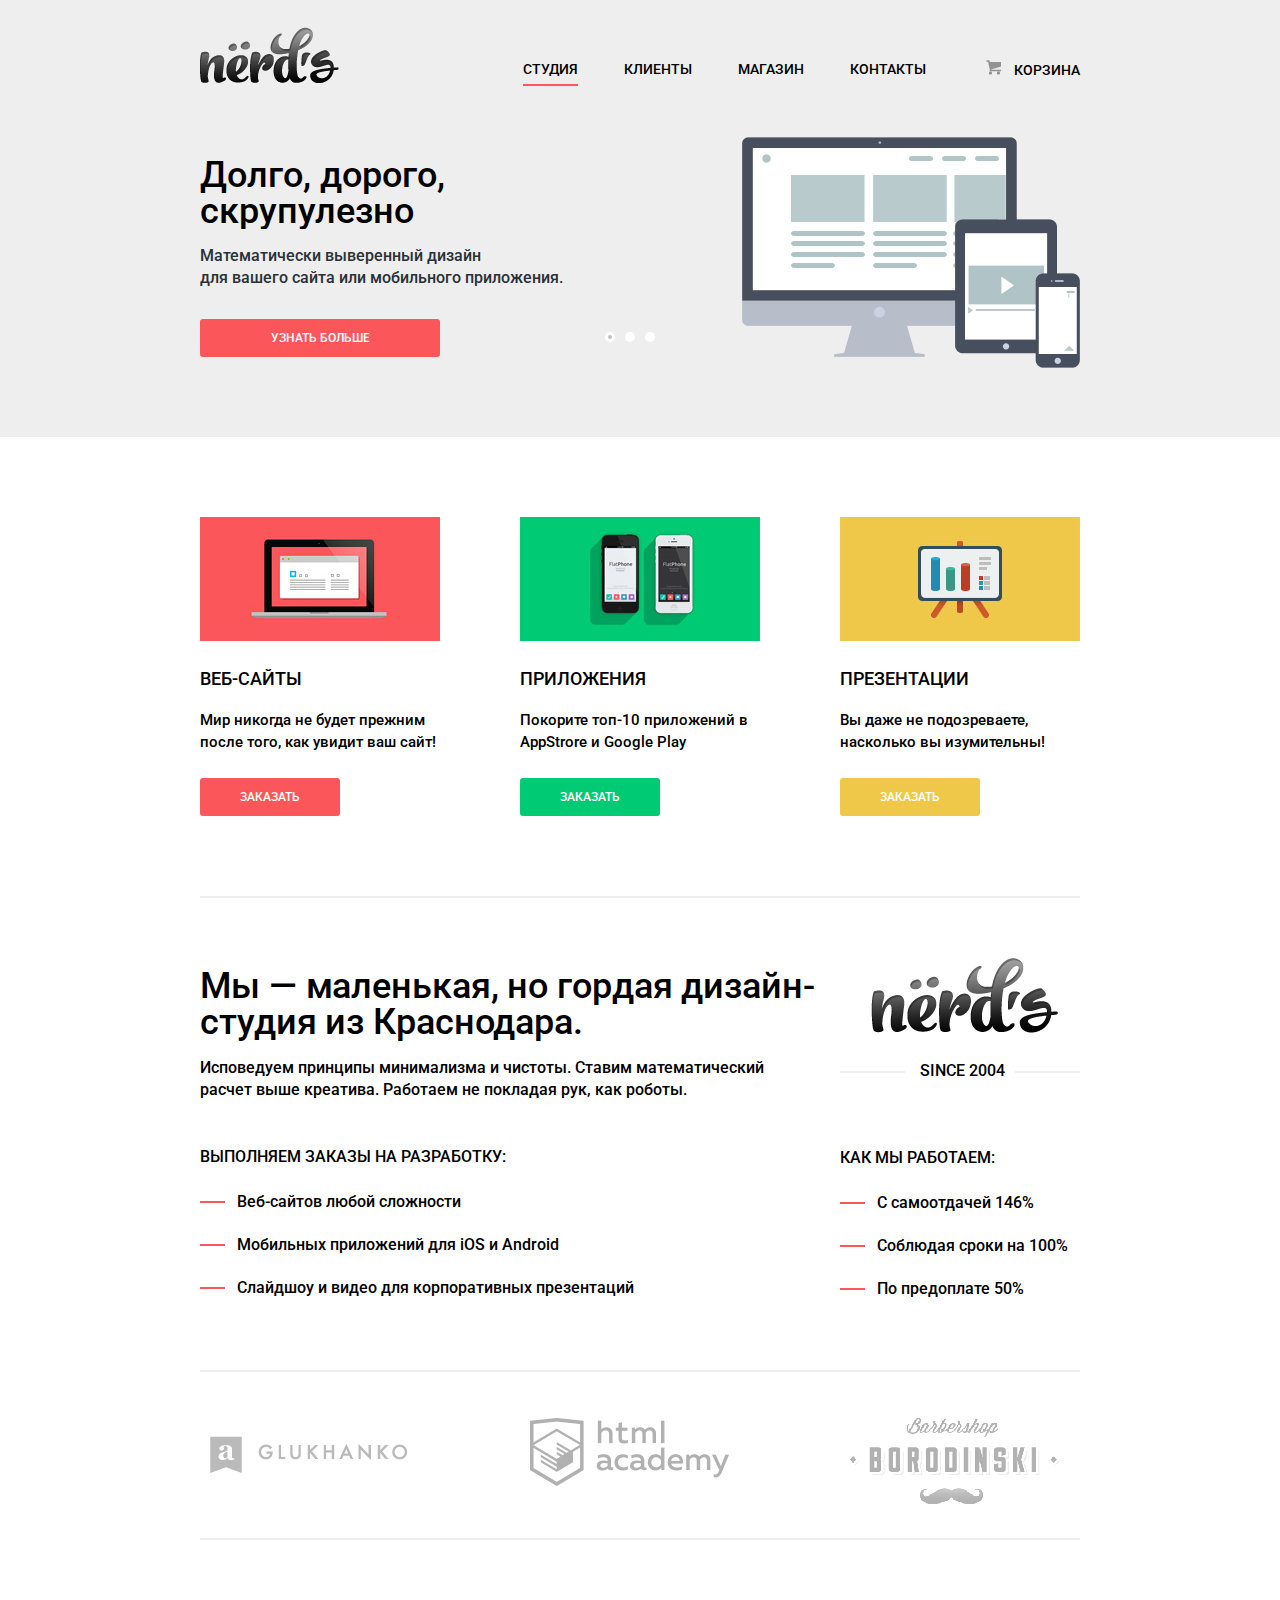
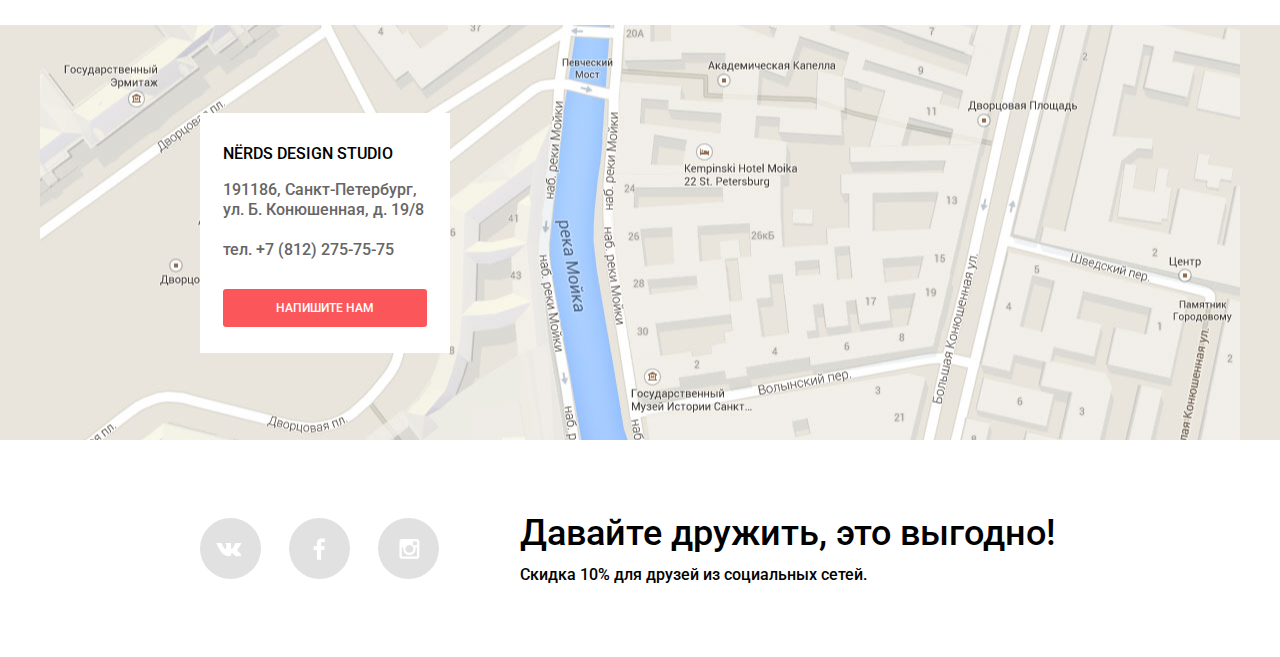
==== index.html @ e9048c8e "единообразие в разметке" ====
<!DOCTYPE html>
<html lang="ru">
  <head>
    <meta charset="utf-8">
    <title>HTML Academy: Нёрдс</title>
    <link href="css/normalize.css" rel="stylesheet">
    <link href="css/style.min.css" rel="stylesheet">
    <link href="https://fonts.googleapis.com/css?family=Roboto:500&subset=cyrillic" rel="stylesheet">
  </head>
  <body>
    <!-- Главное меню -->
      <header class="main-header ">
        <div class="container clearfix">
          <div class="logo">
            <img src="img/logo.png" width="139" height="56" alt="logo">    
          </div>
          <nav class="main-navigation">            
            <ul class="main-navigation-menu">
              <li class="main-navigation-menu-item">
                <a class="active" href="index.html">Студия</a>    
              </li> 
              <li class="main-navigation-menu-item">
                <a href="#">Клиенты</a>        
              </li>
              <li class="main-navigation-menu-item">
                <a href="catalog.html">Магазин</a>        
              </li> 
              <li class="main-navigation-menu-item">
                <a href="#">Контакты</a>        
              </li>  
            </ul>
          </nav>  
          <div class="user-cart">
            <a class="cart" href="#">Корзина</a>    
          </div>      
        </div>             
      </header> 
      
      <!-- Слайдер -->
      <div class="slider-wrapper">
        <div class="slider-container">
          <input type="radio" id="btn-1" name="toggle" checked>
          <input type="radio" id="btn-2" name="toggle">
          <input type="radio" id="btn-3" name="toggle">
          <div class="slider-controls">
            <label for="btn-1"></label>
            <label for="btn-2"></label>
            <label for="btn-3"></label>
          </div>
          <div class="slider">
            <div class="slide">
              <div class="slide-text">
                <div class="slide-title">Долго, дорого,<br>скрупулезно</div>
                <p>Математически выверенный дизайн<br>для вашего сайта или мобильного приложения.</p>
                <a class="btn" href="#">Узнать больше</a>
              </div>
            </div> 
            <div class="slide">
              <div class="slide-text">
                <div class="slide-title">Любите ли вы математику,<br> как любим ее мы?</div>
                <p>Нашим дизайнерам мы удаляем нейроны, ответственные<br>за креатив, чтобы дать им возможность все просчитать.</p>
                <a class="btn" href="#">Узнать больше</a>
              </div>
            </div>
            <div class="slide">
              <div class="slide-text">
                <div class="slide-title">Только наркотики,<br> только хардкор!</div>
                <p>Все дизайнерские решения в нашей компании принимаются только под воздействием качественных галлюциногенов.</p>
                <a class="btn" href="#">Узнать больше</a>
              </div>
             </div>
          </div>
        </div>         
      </div>      
      
      <main class="container">    
        
      <!-- Блок услуг -->
      <div class="services-container clearfix">
        <article class="services service-red">
          <img src="img/offer-1.jpg" width="240" height="124" alt="веб-сайты">
          <h2 class="service-title">Веб-сайты</h2> 
          <p>Мир никогда не будет прежним после того, как увидит ваш сайт!</p>            
          <a href="#" class="btn service-btn-red">Заказать</a>
        </article>
        <article class="services service-green">
          <img src="img/offer-2.jpg" width="240" height="124" alt="Приложения">
          <h2 class="service-title">Приложения</h2> 
          <p>Покорите топ-10 приложений в AppStrore и Google Play</p>   
          <a href="#" class="btn service-btn-green">Заказать</a>
        </article>
        <article class="services service-yellow">
          <img src="img/offer-3.jpg" width="240" height="124"  alt="Презентации">
          <h2 class="service-title">Презентации</h2> 
          <p>Вы даже не подозреваете, насколько вы изумительны!</p>   
          <a href="#" class="btn service-btn-yellow">Заказать</a>
        </article>
      </div>      
        
      <!-- О компании -->
      <div class="about-us clearfix">
        <div class="about-us-left-column">
          <h2>Мы — маленькая, но гордая дизайн-студия из Краснодара.</h2>
          <p>Исповедуем принципы минимализма и чистоты. Ставим математический расчет выше креатива. Работаем не покладая рук, как роботы.</p>
          <h3>Выполняем заказы на разработку:</h3>   
          <ul class="about-us-ul">
            <li>Веб-сайтов любой сложности</li>
            <li>Мобильных приложений для iOS и Android</li>
            <li>Слайдшоу и видео для корпоративных презентаций</li>
          </ul>
        </div>
        <div class="about-us-right-column">
          <div class="about-us-logo">
            <img src="img/logo-about.png" width="240" height="75" alt="лого Нёрдс">
            <span>since 2004</span>
          </div>
          <h3>как Мы работаем:</h3>
          <ul class="about-us-ul">
            <li>С самоотдачей 146%</li>
            <li>Соблюдая сроки на 100%</li>
            <li>По предоплате 50%</li>               
          </ul>
        </div>
      </div>      
    
      <!-- Наши клиенты -->
      <div class="our-clients-wrapper">  
        <div class="our-clients">  
          <div class="our-clients-logo">
            <a href="#">
              <img src="img/gluhhanko-logo.png" width="198" height="37" alt="glukhanko">
            </a>    
          </div>
          <div class="our-clients-logo">
            <a href="#">
              <img src="img/htmlacademy-logo.png" width="199" height="68" alt="htmlacademy">
            </a>
          </div>       
          <div class="our-clients-logo">
            <a href="#">
              <img src="img/borodinski.png" width="209" height="90" alt="borodinski">
            </a>
          </div>            
        </div>
      </div>
    </main> 
      
    <!-- Карта и контакты -->
    <div class="map-wrapper">  
      <div class="yandex-map" id="yandex-map"></div>
        <div class="container">
          <div class="map">
            <div class="map-address">
              <p class="map-address-name">nёrds design studio</p>
              <p>191186, Санкт-Петербург,<br>ул. Б. Конюшенная, д. 19/8</p>
              <div class="map-address-phone">
                <p>тел. +7 (812) 275-75-75</p>   
              </div>
              <a class="btn map-write-btn" href="form.html">напишите нам</a>    
            </div>   
          </div> 
        </div>
     </div>    
      
     <!-- Footer -->    
     <footer class="page-footer">
       <div class="container clearfix">
         <div class="page-footer-socials">
           <a href="//vk.com" class="socials-btn-vk"><span>вконтакте</span></a>
           <a href="//facebook.com" class="socials-btn-fb"><span>Facebook</span></a>
           <a href="//instagram.com" class="socials-btn-inst"><span>Instagram</span></a>
         </div>
         <div class="page-footer-text">
           <span>Давайте дружить, это выгодно! </span>
           <p>Скидка 10% для друзей из социальных сетей.</p>
         </div>
       </div>
     </footer>
    
    <!-- модальное окно -->      
    <div class="modal-content">
      <button class="btn modal-content-close" type="button" title="закрыть">закрыть</button>
      <form class="write-us" method="post" id="write-us">
        <label for="write-name">
          <span class="write-us-span">Ваше имя:</span> 
          <input class="write-us-field" type="text" name="write-name" id="write-name" placeholder="представьтесь, пожалуйста">
        </label>         
        <label for="write-email">
          <span class="write-us-span">Ваш e-mail:</span>
          <input class="write-us-field" type="text" name="e-mail" id="write-email" placeholder="для отправки ответа">
        </label>         
        <label for="mail-text">
          <span class="write-us-span">Текст письма:</span>
          <textarea class="write-us-text" form="write-us" name="mail-text" id="mail-text">в свободной форме</textarea> 
        </label>        
        <button class="btn write-us-btn" type="submit">отправить</button>      
      </form>    
    </div>
    
    <!--скрипты-->    
    <script src="js/script.min.js"></script>
    <script type="text/javascript" charset="utf-8" async src="https://api-maps.yandex.ru/services/constructor/1.0/js/?sid=yWFhp-KiCalvKTJ02pRcF48aC85eirLO&amp;width=100%&amp;height=416&id=yandex-map&amp;lang=ru_RU&amp;sourceType=constructor&amp;scroll=true"></script>   
  </body>
</html>
---- css/style.min.css ----
body{font-family:Roboto,Tahoma,sans-serif;font-size:16px;line-height:18px}body,h1,h2{font-weight:500}h1{font-size:40px;line-height:48px}.btn,h1,h2{color:#000}h2{font-size:36px;line-height:36px}.clearfix::after{content:"";display:table;clear:both}.btn{display:inline-block;vertical-align:top;font-size:12px;line-height:18px;text-decoration:none;text-transform:uppercase;text-align:center;border-radius:3px;background:#f1f1f1;padding:10px 40px;border:none;outline:none;cursor:pointer}.btn:hover{background-color:#e5e5e5}.btn:active{background-color:#d5d5d5;box-shadow:inset 0 2px 0 0 #b5b5b5}button{overflow:hiddenn}fieldset{border:none;padding:0;margin:0 0 52px}.filter-grids input[type=radio],.filter-modules input[type=checkbox],.slider-container input[type=radio]{opacity:0}.filter-grids label,.filter-modules label{display:block;position:relative;padding-left:18px;margin-bottom:23px;color:#283136;cursor:pointer}.filter-grids label:last-child,.filter-modules label:last-child{margin-bottom:0}.filter-grids label:hover,.filter-modules label:hover{color:#000}.filter-modules input[type=checkbox]+.filter-modules-checkbox-indicator{position:absolute;left:0;top:-2px;border:2px solid #c1c1c1;border-radius:5px;width:18px;height:18px}.filter-modules input[type=checkbox]:checked+.filter-modules-checkbox-indicator::before{content:"";position:absolute;left:5px;top:4px;width:5px;height:12px;background-color:#c1c1c1;-webkit-transform:rotate(-45deg);transform:rotate(-45deg);z-index:2}.filter-modules input[type=checkbox]:checked+.filter-modules-checkbox-indicator::after{content:"";position:absolute;left:13px;top:-2px;width:5px;height:17px;background-color:#c1c1c1;-webkit-transform:rotate(45deg);transform:rotate(45deg);box-shadow:0 0 0 2px #fff;z-index:1}.filter-grids input[type=radio]+.filter-grids-radio-indicator{position:absolute;left:0;top:-3px;width:16px;height:16px;border:4px solid #c1c1c1;border-radius:50%}.filter-grids input[type=radio]:checked+.filter-grids-radio-indicator::before{content:"";position:absolute;left:4px;top:4px;width:8px;height:8px;background-color:#c1c1c1;border-radius:50%}.filter-grids input[type=radio]:hover+.filter-grids-radio-indicator:hover,.filter-modules input[type=checkbox]:hover+.filter-modules-checkbox-indicator:hover{border-color:#b5b5b5}.filter-grids input[type=radio]:checked:hover+.filter-grids-radio-indicator:hover::before,.filter-modules input[type=checkbox]:checked:hover+.filter-modules-checkbox-indicator:hover::after,.filter-modules input[type=checkbox]:checked:hover+.filter-modules-checkbox-indicator:hover::before{background-color:#b5b5b5}.main-header,.title-wrapper{background-color:#eee}.title-wrapper{padding-top:35px;padding-bottom:55px;margin-bottom:81px}.container{width:880px;margin:0 auto}.logo{width:140px;float:left;margin-right:30px;margin-top:27px}.main-navigation{width:450px;float:left;font-size:0;margin-top:54px;margin-left:153px}.main-navigation-menu{margin:0;padding:0;list-style:none}.main-navigation li{display:inline-block;vertical-align:top;font-size:14px;line-height:30px;text-transform:uppercase;margin:0 46px 0 0}.main-navigation li:last-child{margin-right:0}.main-navigation-menu-item a{display:block;text-decoration:none;color:#000}.main-navigation-menu-item a:hover{color:#fb565a}.main-navigation-menu-item a:active{color:#000;opacity:.4}.main-navigation-menu-item .active{border-bottom:2px solid #fb565a}.user-cart{max-width:100px;float:right}.cart{display:block;font-size:14px;line-height:30px;text-decoration:none;text-transform:uppercase;color:#000;margin-top:55px;padding-left:34px;position:relative}.cart:hover{color:#fb565a}.cart:active{color:#000;opacity:.4}.cart::before{top:5px;left:6px;width:15px;height:15px}.cart::before,.cart:active:before,.cart:hover::before{content:"";position:absolute;background-image:url(../img/icon-sprite.png);background-position:0 -68px}.cart:active:before{opacity:.5}.slider-wrapper{background-color:#eee;margin-bottom:80px;padding-top:40px}.slider-container{width:880px;margin:0 auto;position:relative;overflow:hidden;min-height:310px}.slide{position:absolute;top:0;left:0;width:100%;height:310px;background-repeat:no-repeat;background-position:100% 10px;-webkit-transition:left .3s ease;transition:left .3s ease}.slider-controls{position:absolute;bottom:87px;left:50%;z-index:10;width:200px;margin-left:-110px;text-align:center}.slider-controls label{display:inline-block;width:4px;height:4px;margin:0 3px;vertical-align:top;background:#fff;border:3px solid #fff;border-radius:50%;cursor:pointer}.slide-text{width:500px;padding:30px 0 0}.slide-title{font-size:36px;line-height:36px;max-height:72px;overflow:hidden}.slide p{line-height:22px;color:#283136;max-height:70px;overflow:hidden}.slide .btn{display:block;width:220px;margin-top:30px;padding:10px;font-size:12px;text-align:center;color:#fff;text-transform:uppercase;background:#fb565a;border-radius:3px}.slide:nth-child(1){background-image:url(../img/slide-1.png)}.slide:nth-child(2){background-image:url(../img/slide-2.png)}.slide:nth-child(3){background-image:url(../img/slide-3.png)}#btn-1:checked~.slides .slide:nth-child(1){left:0}#btn-1:checked~.slider .slide:nth-child(2),#btn-1:checked~.slider .slide:nth-child(3){left:880px}#btn-2:checked~.slider .slide:nth-child(1){left:-880px}#btn-2:checked~.slider .slide:nth-child(2){left:0}#btn-2:checked~.slider .slide:nth-child(3),#btn-3:checked~.slider .slide:nth-child(1),#btn-3:checked~.slider .slide:nth-child(2){left:-880px}#btn-3:checked~.slider .slide:nth-child(3){left:0}#btn-1:checked~.slider-controls label[for=btn-1],#btn-2:checked~.slider-controls label[for=btn-2],#btn-3:checked~.slider-controls label[for=btn-3]{background:#c1c1c1}.services-container{border-bottom:2px solid #eee}.services{width:240px;float:left;margin-right:80px;margin-bottom:80px}.services:last-child{margin-right:0}.services p{font-size:15px;line-height:22px;margin-bottom:25px}.service-title{font-size:18px;line-height:30px;text-transform:uppercase;margin-top:19px;margin-bottom:14px;max-height:60px;overflow:hidden}.catalog-item-btn,.map-write-btn,.service-btn-red{color:#fff;background:#fb565a}.catalog-item-btn:hover,.map-write-btn:hover,.modal-content-close:hover,.service-btn-red:hover,.slide .btn:hover,.write-us-btn:hover{background-color:#d6494d}.catalog-item-btn:active,.map-write-btn:active,.modal-content-close:active,.service-btn-red:active,.slide .btn:active,.write-us-btn:active{background-color:#b63538;box-shadow:inset 0 2px 0 0 #9b2d30}.service-btn-green{color:#fff;background:#00ca74}.service-btn-green:hover{background-color:#01a25e}.service-btn-green:active{background-color:#009053;box-shadow:inset 0 2px 0 0 #007b47}.service-btn-yellow{color:#fff;background-color:#efc84a}.service-btn-yellow:hover{background-color:#d6ae2c}.service-btn-yellow:active{background-color:#c09b24;box-shadow:inset 0 2px 0 0 #a3841f}.about-us-left-column{width:620px;float:left}.about-us-left-column h2{margin-top:70px;margin-bottom:17px;font-weight:500;font-size:36px;line-height:36px;color:#000;letter-spacing:-.1px}.about-us-left-column h3,.about-us-right-column h3{font-size:16px;line-height:22px;text-transform:uppercase;margin-bottom:25px;font-weight:500}.about-us-left-column p{line-height:22px;margin-bottom:45px;padding-right:50px}.about-us-left-column ul,.about-us-right-column ul{padding:0}.about-us-ul li{margin-bottom:25px;list-style:none;padding-left:37px;position:relative}.about-us-left-column li:last-child,.about-us-right-column li:last-child{margin-bottom:72px}.about-us-left-column li::before,.about-us-right-column li::before{content:"";width:25px;height:2px;background-color:#fb565a;position:absolute;left:0;top:8px}.about-us-right-column{width:240px;float:right}.about-us-logo img{margin-top:60px}.about-us-logo span{display:block;margin-top:26px;margin-bottom:68px;padding:0 70px 0 80px;position:relative;line-height:16px;text-transform:uppercase}.about-us-logo span::after,.about-us-logo span::before{content:"";position:absolute;top:8px;width:65px;height:2px;background-color:#eee}.about-us-logo span::before{left:0}.about-us-logo span::after{right:0}.our-clients-wrapper{margin:0 0 85px;padding:46px 10px 20px;border-bottom:2px solid #eee;border-top:2px solid #eee}.our-clients{margin:0 -53px}.our-clients-logo{width:210px;display:inline-block;vertical-align:bottom;opacity:.3;height:100px;line-height:100px;margin:0 53px}.catalog-item:hover::before,.our-clients-logo:hover{opacity:1}.map-wrapper{min-height:415px;position:relative}.map{position:absolute;z-index:5;top:88px}.map-address{display:block;width:204px;background-color:#fff;margin-bottom:0;padding:15px 23px 26px}.map-address p{color:#666;line-height:20px}.map-address .map-address-name{text-transform:uppercase;color:#000}.map-address .map-address-phone{margin-top:20px}.map-write-btn{box-sizing:border-box;width:100%;margin-top:13px}.map-wrapper{background-image:url(../img/map.jpg);background-repeat:no-repeat;background-position:center;background-color:#e9e5dc}.page-footer{padding:75px 0 58px}.page-footer-socials{width:280px;float:left;margin-right:40px;font-size:0}.page-footer-socials a{display:inline-block;vertical-align:top;width:61px;height:61px;border-radius:50%;background-color:#e1e1e1;margin-right:28px;margin-top:3px;font-size:0;position:relative}.page-footer-socials a:hover{background:#fb565a}.page-footer-socials a:active{background:#d6494d;box-shadow:inset 0 5px 0 0 #b63e42}.socials-btn-fb span,.socials-btn-inst span,.socials-btn-vk span{display:block;position:absolute;top:41%;left:27%;width:26px;height:16px;background-image:url(../img/icon-sprite.png);background-repeat:no-repeat;background-position:0 -90px}.socials-btn-fb span,.socials-btn-inst span{width:12px;height:22px;top:33%;left:40%;background-position:-35px -86px}.socials-btn-inst span{width:21px;height:20px;top:34%;left:34%;background-position:-57px -87px}.items-filter-category li:last-child,.page-footer-socials a:last-child{margin-right:0}.page-footer-text{width:550px;float:left}.page-footer-text span{font-size:36px;line-height:36px;max-height:72px;overflow:hidden}.page-footer-text p{font-size:16px;line-height:16px;max-height:48px;overflow:hidden;padding-top:0}.catalog-title h1{text-align:center;text-transform:uppercase;letter-spacing:.7px}.column-left-filters{width:240px;float:left}.filter-range,.filters{width:240px}.filters legend{font-size:18px;line-height:18px;text-transform:uppercase;margin-top:0;padding:0;margin-bottom:20px}.filter-range-controls{position:relative;height:41px;padding-top:39px;padding-right:20px;padding-left:20px;margin-bottom:15px;border-radius:5px;background:#f1f1f1}.filter-range-controls-scale{height:2px;background:#d7dcde}.filter-range-controls-bar{width:70%;height:2px;background:#00ca74}.filter-range-controls .toogle{position:absolute;top:30px;left:0;width:4px;height:4px;cursor:pointer;border:8px solid #fff;border-radius:50%;background:#ababab;box-shadow:0 2px 1px 0 #cfcfcf}.filter-range-controls .toogle-min{left:20px}.filter-range-controls .toogle-max{left:160px}.filter-range-cost{font-size:0}.filter-range-cost label{font-size:16px;text-transform:uppercase;display:inline-block;vertical-align:top;width:50%}.filter-range-cost .max-cost{text-align:right}.filter-range-cost input{font-family:"Roboto","Arial",sans-serif;font-size:16px;width:60px;margin-left:5px;padding:10px;text-align:center;color:#283136;border:none;border-radius:3px;outline:none;background:#f1f1f1}.filters-form button{padding:10px 47px;margin-top:5px}.column-right-items{width:560px;float:right}.catalog-items{font-size:0}.catalog-item{width:240px;min-height:240px;display:inline-block;vertical-align:top;margin-bottom:80px;border-radius:5px 5px 0 0;border-top:30px solid #f1f1f1;font-size:0;position:relative}.catalog-item:nth-child(odd){margin-right:80px}.catalog-item:hover{border-color:#797979}.catalog-item::before{content:"";height:10px;width:10px;background:#fff;border-radius:50%;box-shadow:17px 0 0 #fff,34px 0 0 #fff;position:absolute;left:13px;top:-20px;opacity:.7}.catalog-item-img{width:240px;height:240px}.catalog-item-form{width:200px;height:200px;position:absolute;top:50%;left:50%;margin:-100px 0 0 -100px;background-color:#fff;display:none}.catalog-item:hover .catalog-item-form{display:block}.catalog-item-about,.catalog-item-title{text-align:center;padding-left:20px;padding-right:20px}.catalog-item-title{text-transform:uppercase;margin-top:33px;margin-bottom:0;font-size:18px;line-height:24px}.catalog-item-about{font-size:14px;line-height:18px;height:40px;overflow:hidden;padding-top:0}.catalog-item-about a{text-decoration:none;color:#000}.catalog-item-btn{display:inline-block;vertical-align:top;font-size:18px;line-height:18px;text-align:center;width:140px;padding:10px 0;position:absolute;top:50%;left:50%;margin:35px 0 0 -70px}.items-filter{margin-bottom:15px;min-height:23px}.items-filter-title{width:86px;float:left;margin-right:40px;font-size:12px;line-height:18px;text-transform:uppercase}.items-filter-category{width:304px;float:left;font-size:0;margin:0;padding:0}.items-filter-category ul,.paginator ul{margin:0;padding:0}.items-filter-category li{margin-right:45px;font-size:12px;text-transform:uppercase}.items-filter-category a,.items-filter-category a:hover{text-decoration:none;color:#000;opacity:.3;border-bottom:1px dotted #00ca74}.items-filter-category a:hover{opacity:1;border-bottom:1px solid #00ca74}.items-filter-category a:active{color:#000;border-color:transparent}.items-filter-controls{width:28px;height:20px;float:right;font-size:0;padding-top:2px}.items-filter-controls-down{border-top:10px solid #c1c1c1;margin-right:8px}.items-filter-controls-down,.items-filter-controls-up{width:0;height:0;border-left:5px solid transparent;border-right:5px solid transparent;display:inline-block;vertical-align:top}.items-filter-controls>.active-down{border-top-color:#00ca74}.items-filter-controls-up,.items-filter-controls-up:hover{border-bottom:10px solid #c1c1c1}.items-filter-controls-up:active{border-bottom:10px solid #000}.items-filter-controls-down:hover{border-top:10px solid #c1c1c1}.items-filter-controls-down:active{border-top:10px solid #000}.paginator{margin-bottom:79px;font-size:0}.paginator ul{font-size:0}.items-filter-category li,.paginator li,.write-us label{line-height:18px;display:inline-block;vertical-align:top}.paginator li{text-transform:uppercase;color:#000;text-align:center;margin-right:10px;font-size:12px}.paginator a{text-decoration:none;color:#000;padding:10px 16px}.paginator-active{padding:8px 16px;box-shadow:inset 0 0 0 2px #f1f1f1;background-color:#fff}.paginator .paginator-next{padding:10px 30px}.modal-content{position:absolute;z-index:15;top:50%;left:50%;margin-left:-315px;margin-top:1010px;padding:50px 80px 50px 90px;width:460px;color:#000;background-color:#fff;box-shadow:0 10px 50px 0 rgba(0,0,0,.7);display:none}@-webkit-keyframes bounce{0%{-webkit-transform:translateX(-1000px);transform:translateX(-1000px)}to{-webkit-transform:translateX(0);transform:translateX(0)}}@keyframes bounce{0%{-webkit-transform:translateX(-1000px);transform:translateX(-1000px)}to{-webkit-transform:translateX(0);transform:translateX(0)}}@-webkit-keyframes shake{0%,to{-webkit-transform:translateX(0);transform:translateX(0)}10%,30%,50%,70%,90%{-webkit-transform:translateX(-10px);transform:translateX(-10px)}20%,40%,60%,80%{-webkit-transform:translateX(10px);transform:translateX(10px)}}@keyframes shake{0%,to{-webkit-transform:translateX(0);transform:translateX(0)}10%,30%,50%,70%,90%{-webkit-transform:translateX(-10px);transform:translateX(-10px)}20%,40%,60%,80%{-webkit-transform:translateX(10px);transform:translateX(10px)}}.modal-content-show{display:block;-webkit-animation:bounce .5s;animation:bounce .5s}.modal-error{-webkit-animation:shake .6s;animation:shake .6s}.modal-content-close{width:41px;height:41px;padding:0;font-size:0;background-color:#fb565a;border-radius:50%;border:0;outline:0;cursor:pointer;position:absolute;top:6px;right:6px}.modal-content-close::after,.modal-content-close::before{content:"";width:5px;height:25px;background-color:#fff;-webkit-transform:rotate(45deg);transform:rotate(45deg);position:absolute;top:8px;left:18px}.modal-content-close::after{-webkit-transform:rotate(-45deg);transform:rotate(-45deg)}.write-us{font-size:0}.write-us label{font-size:16px;margin-right:20px;margin-bottom:20px}.write-us-span{display:block;margin-top:0;margin-bottom:10px}.write-us label:nth-child(2){margin-right:0}.write-us-text{margin-right:0;resize:none}.write-us-field{width:196px;border:2px solid #d7dcde;border-radius:3px;padding:8px 10px}.write-us-field:hover{border-color:#a2a9ac}.write-us-field:focus,.write-us-text:focus{border-color:#56bffb}.write-us input::-webkit-input-placeholder{color:#000}.write-us input:-moz-placeholder,.write-us input::-moz-placeholder{color:#000}.write-us input:-ms-input-placeholder{color:#000}.write-us input[placeholder]{text-transform:uppercase;font-size:12px}.write-us-text{border:2px solid #d7dcde;border-radius:3px;padding:8px 10px;width:436px;height:94px;font-size:12px}.write-us-btn{margin-top:28px;width:100%;box-sizing:border-box;background-color:#fb565a;color:#fff}
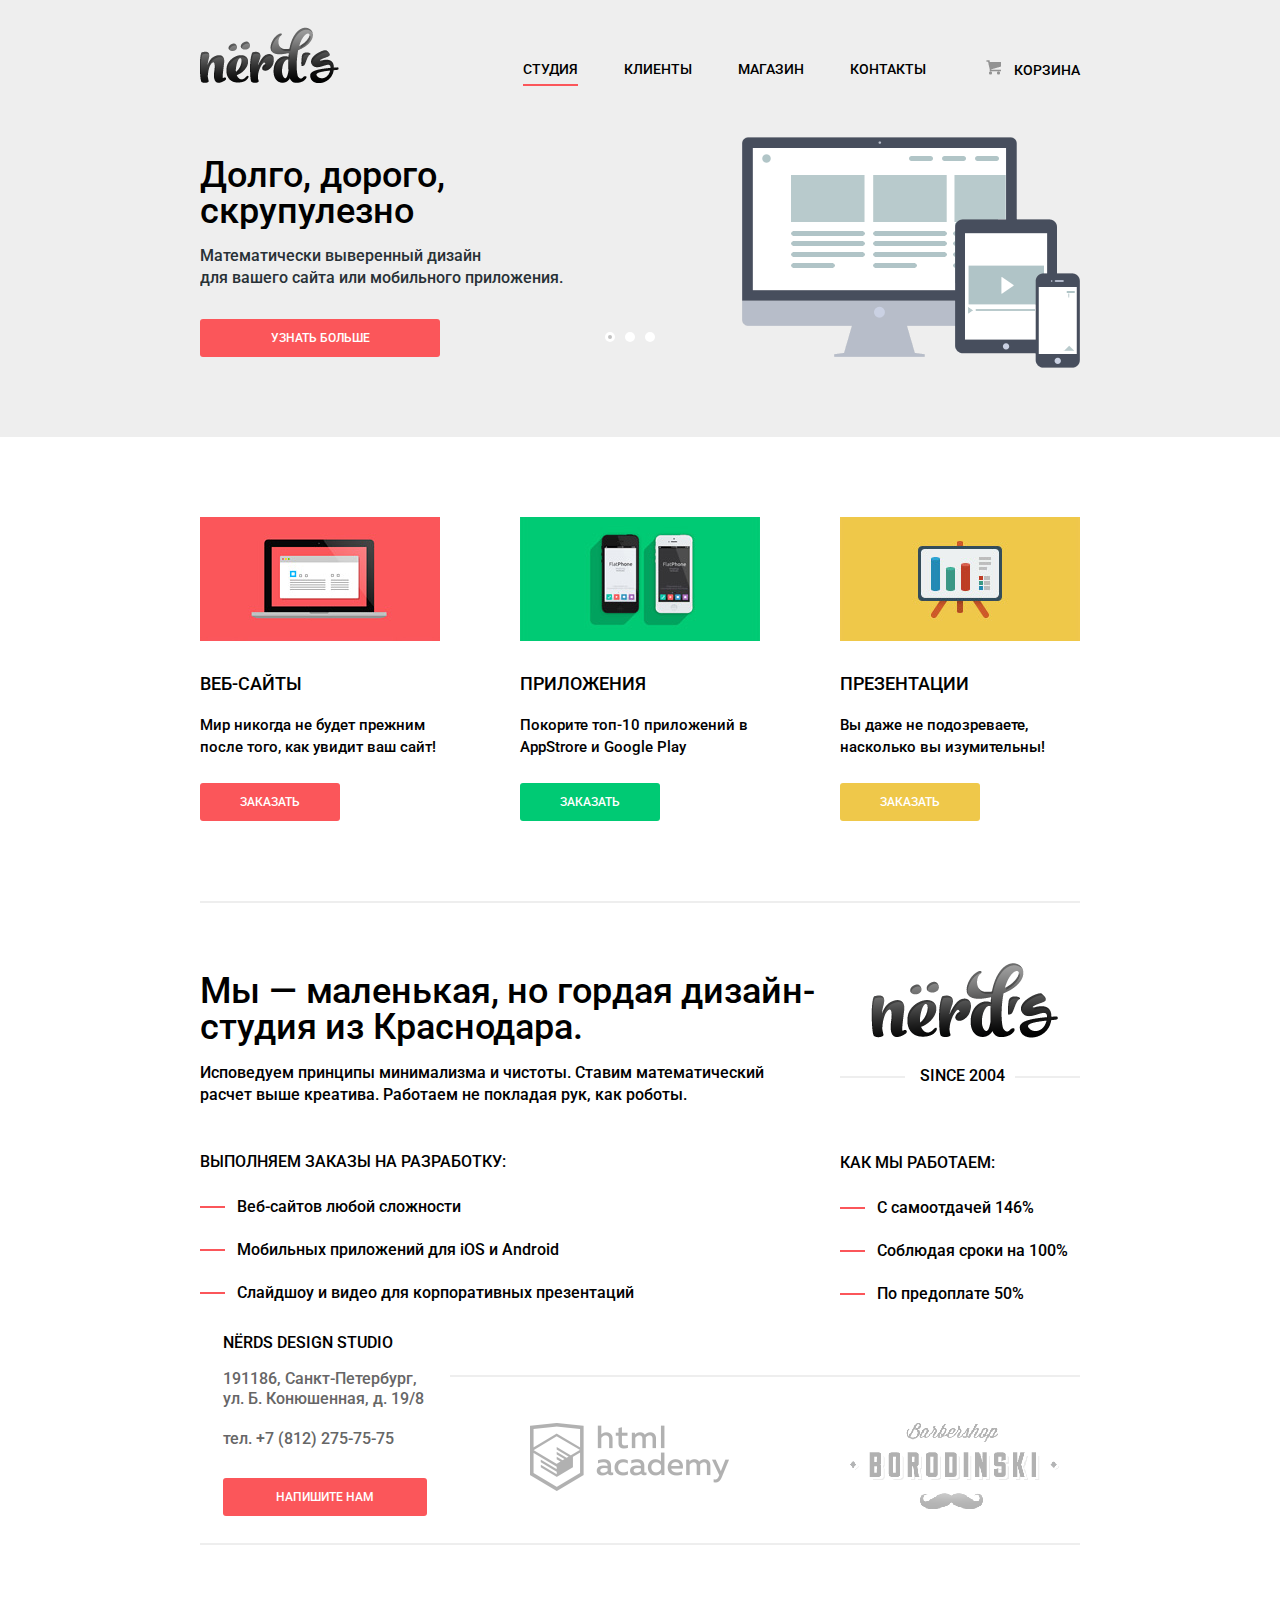
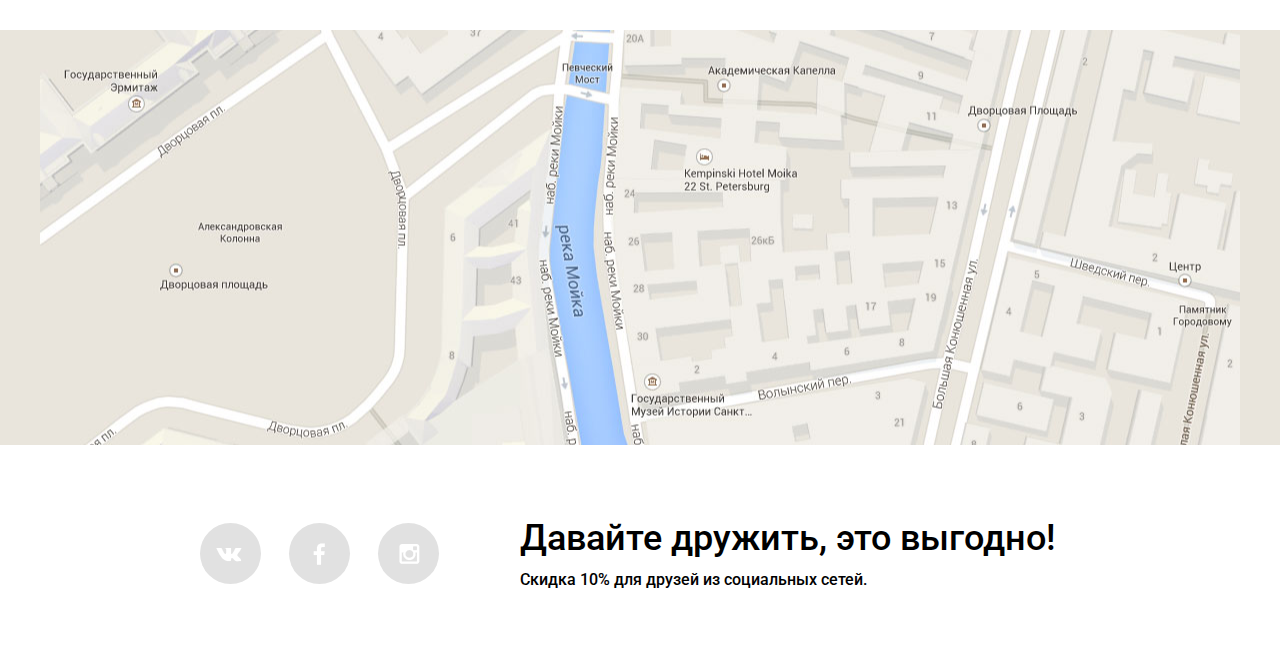
==== commit 07c371e4: "правки для защиты" ====
--- a/index.html
+++ b/index.html
@@ -4,7 +4,7 @@
     <meta charset="utf-8">
     <title>HTML Academy: Нёрдс</title>
     <link href="css/normalize.css" rel="stylesheet">
-    <link href="css/style.min.css" rel="stylesheet">
+    <link href="css/style.css" rel="stylesheet">
     <link href="https://fonts.googleapis.com/css?family=Roboto:500&subset=cyrillic" rel="stylesheet">
   </head>
   <body>
@@ -52,21 +52,21 @@
               <div class="slide-text">
                 <div class="slide-title">Долго, дорого,<br>скрупулезно</div>
                 <p>Математически выверенный дизайн<br>для вашего сайта или мобильного приложения.</p>
-                <a class="btn" href="#">Узнать больше</a>
+                <a class="btn red-btn" href="#">Узнать больше</a>
               </div>
             </div> 
             <div class="slide">
               <div class="slide-text">
                 <div class="slide-title">Любите ли вы математику,<br> как любим ее мы?</div>
                 <p>Нашим дизайнерам мы удаляем нейроны, ответственные<br>за креатив, чтобы дать им возможность все просчитать.</p>
-                <a class="btn" href="#">Узнать больше</a>
+                <a class="btn red-btn" href="#">Узнать больше</a>
               </div>
             </div>
             <div class="slide">
               <div class="slide-text">
                 <div class="slide-title">Только наркотики,<br> только хардкор!</div>
                 <p>Все дизайнерские решения в нашей компании принимаются только под воздействием качественных галлюциногенов.</p>
-                <a class="btn" href="#">Узнать больше</a>
+                <a class="btn red-btn" href="#">Узнать больше</a>
               </div>
              </div>
           </div>
@@ -76,12 +76,12 @@
       <main class="container">    
         
       <!-- Блок услуг -->
-      <div class="services-container clearfix">
+      <div class="services-container">
         <article class="services service-red">
           <img src="img/offer-1.jpg" width="240" height="124" alt="веб-сайты">
           <h2 class="service-title">Веб-сайты</h2> 
           <p>Мир никогда не будет прежним после того, как увидит ваш сайт!</p>            
-          <a href="#" class="btn service-btn-red">Заказать</a>
+          <a href="#" class="btn red-btn">Заказать</a>
         </article>
         <article class="services service-green">
           <img src="img/offer-2.jpg" width="240" height="124" alt="Приложения">
@@ -94,7 +94,7 @@
           <h2 class="service-title">Презентации</h2> 
           <p>Вы даже не подозреваете, насколько вы изумительны!</p>   
           <a href="#" class="btn service-btn-yellow">Заказать</a>
-        </article>
+        </article>           
       </div>      
         
       <!-- О компании -->
@@ -156,7 +156,7 @@
               <div class="map-address-phone">
                 <p>тел. +7 (812) 275-75-75</p>   
               </div>
-              <a class="btn map-write-btn" href="form.html">напишите нам</a>    
+              <a class="btn map-write-btn red-btn" href="form.html">напишите нам</a>    
             </div>   
           </div> 
         </div>
@@ -179,7 +179,7 @@
     
     <!-- модальное окно -->      
     <div class="modal-content">
-      <button class="btn modal-content-close" type="button" title="закрыть">закрыть</button>
+      <button class="btn modal-content-close red-btn" type="button" title="закрыть">закрыть</button>
       <form class="write-us" method="post" id="write-us">
         <label for="write-name">
           <span class="write-us-span">Ваше имя:</span> 
@@ -193,7 +193,7 @@
           <span class="write-us-span">Текст письма:</span>
           <textarea class="write-us-text" form="write-us" name="mail-text" id="mail-text">в свободной форме</textarea> 
         </label>        
-        <button class="btn write-us-btn" type="submit">отправить</button>      
+        <button class="btn write-us-btn red-btn" type="submit">отправить</button>      
       </form>    
     </div>
     
--- a/css/style.css
+++ b/css/style.css
@@ -0,0 +1,1132 @@
+body {
+  font-family: "Roboto", "Tahoma", sans-serif;
+  font-size: 16px;
+  font-weight: 500;  
+  line-height: 18px;    
+}
+h1 {  
+  font-size: 40px;
+  font-weight: 500;
+  color: #000000;
+  line-height: 48px;    
+}
+h2 {  
+  font-size: 36px;
+  font-weight: 500;
+  color: #000000;
+  line-height: 36px;    
+}
+.clearfix::after {
+  content: "";
+  display: table;
+  clear: both;
+}
+.btn {
+  display: inline-block;
+  vertical-align: top;
+  font-size: 12px;
+  line-height: 18px;
+  text-decoration: none;
+  text-transform: uppercase;
+  text-align: center;
+  color: #000;  
+  border-radius: 3px;     
+  background: #f1f1f1;  
+  padding: 10px 40px;  
+  border: none;
+  outline: none;
+  cursor: pointer;
+}
+.btn:hover {
+  background-color: #e5e5e5;
+}
+.btn:active {
+  background-color: #d5d5d5;
+  box-shadow: inset 0 2px 0 0 #b5b5b5;
+}
+button {
+ overflow: hidden;
+}
+/* стилизация форм*/
+fieldset {
+  border: none;
+  padding: 0;
+  margin: 0;  
+  margin-bottom: 52px;
+}
+.filter-modules input[type="checkbox"] {
+  opacity: 0;
+}
+.filter-modules label,
+.filter-grids label {
+  display: block;
+  position: relative;
+  padding-left: 18px;
+  margin-bottom: 23px;  
+  color: #283136;  
+  cursor: pointer; 
+}
+.filter-modules label:last-child,
+.filter-grids label:last-child {
+  margin-bottom: 0;
+}
+.filter-modules label:hover,
+.filter-grids label:hover {
+  color: #000;
+}
+.filter-modules input[type="checkbox"] + .filter-modules-checkbox-indicator {
+  position: absolute;
+  left: 0;
+  top: -2px;
+  border: 2px solid #c1c1c1;
+  border-radius: 5px;
+  width: 18px;
+  height: 18px;
+}
+.filter-modules input[type="checkbox"]:checked + .filter-modules-checkbox-indicator::before {
+  content: "";
+  position: absolute;
+  left: 5px;
+  top: 4px;
+  width: 5px;
+  height: 12px;
+  background-color: #c1c1c1;
+  -webkit-transform: rotate(-45deg);
+          transform: rotate(-45deg);
+  z-index: 2;
+}
+.filter-modules input[type="checkbox"]:checked + .filter-modules-checkbox-indicator::after {
+  content: "";
+  position: absolute;
+  left: 13px;
+  top: -2px;
+  width: 5px;
+  height: 17px;
+  background-color: #c1c1c1;
+  -webkit-transform: rotate(45deg);
+          transform: rotate(45deg);
+  box-shadow: 0 0 0 2px #fff;
+  z-index: 1;
+}
+.filter-grids input[type="radio"] {
+  opacity: 0;
+}
+.filter-grids input[type="radio"] + .filter-grids-radio-indicator {
+  position: absolute;
+  left: 0;
+  top: -3px;
+  width: 16px;
+  height: 16px;
+  border: 4px solid #c1c1c1;
+  border-radius: 50%;
+}
+.filter-grids input[type="radio"]:checked + .filter-grids-radio-indicator::before {
+  content: "";
+  position: absolute;
+  left: 4px;
+  top: 4px;  
+  width: 8px;
+  height: 8px;
+  background-color: #c1c1c1;
+  border-radius: 50%;
+}
+.filter-modules input[type="checkbox"]:hover + .filter-modules-checkbox-indicator:hover,
+.filter-grids input[type="radio"]:hover + .filter-grids-radio-indicator:hover {
+  border-color: #b5b5b5;
+}
+.filter-grids input[type="radio"]:checked:hover + .filter-grids-radio-indicator:hover::before {
+  background-color: #b5b5b5;
+}
+.filter-modules input[type="checkbox"]:checked:hover + .filter-modules-checkbox-indicator:hover::after,
+.filter-modules input[type="checkbox"]:checked:hover + .filter-modules-checkbox-indicator:hover::before {
+  background-color: #b5b5b5;  
+}
+/*disabled*/
+.filter-modules input[type="checkbox"]:disabled + .filter-modules-checkbox-indicator:disabled,
+.filter-grids input[type="radio"]:disabled + .filter-grids-radio-indicator:hover {
+  border-color: #e9e9e9;
+}
+.filter-grids input[type="radio"]:checked:disabled + .filter-grids-radio-indicator:disabled::before {
+  background-color: #e9e9e9;
+}
+.filter-modules input[type="checkbox"]:checked:disabled + .filter-modules-checkbox-indicator:disabled::after,
+.filter-modules input[type="checkbox"]:checked:disabled + .filter-modules-checkbox-indicator:disabled::before {
+  background-color: #e9e9e9;  
+}
+.filter-modules label:disabled,
+.filter-grids label:disabled {
+  color: #a9adaf;
+}
+.main-header {  
+  background-color: #eeeeee;
+}
+.title-wrapper {
+  background-color: #eeeeee;
+  padding-top: 35px;
+  padding-bottom: 55px;
+  margin-bottom: 81px;
+}
+.container {
+  width: 880px;
+  margin: 0 auto;  
+}
+.logo {
+  width: 140px;
+  float: left;
+  margin-right: 30px;
+  margin-top: 27px;     
+}
+.main-navigation {
+  width: 450px;
+  float: left;     
+  font-size: 0;
+  margin-top: 54px;
+  margin-left: 153px;  
+}
+.main-navigation-menu {
+  margin: 0;
+  padding: 0;
+  list-style: none;
+}
+.main-navigation li {
+  display: inline-block;  
+  vertical-align: top;
+  font-size: 14px;
+  line-height: 30px;
+  text-transform: uppercase;
+  margin: 0 46px 0 0;
+}
+.main-navigation li:last-child {
+  margin-right: 0;
+}
+.main-navigation-menu-item a {
+  display: block;  
+  text-decoration: none;
+  color: #000;
+}
+.main-navigation-menu-item a:hover {
+  color: #fb565a;
+}
+.main-navigation-menu-item a:active {
+  color: #000;
+  opacity: 0.4;
+}
+.main-navigation-menu-item .active {
+  border-bottom: 2px solid #fb565a;
+}
+.user-cart {
+  max-width: 100px;   
+  float: right;
+}
+.cart {
+  display: block;
+  font-size: 14px;
+  line-height: 30px;
+  text-decoration: none;
+  text-transform: uppercase;
+  color: #000;
+  margin-top: 55px;
+  padding-left: 34px;  
+  position: relative;   
+}
+.cart:hover {
+  color: #fb565a;
+}
+.cart:active {
+  color: #000;
+  opacity: 0.4;
+}
+.cart::before {
+  content: "";
+  position: absolute;  
+  top: 5px;
+  left: 6px;
+  width: 15px;
+  height: 15px;  
+  background-image: url("../img/icon-sprite.png");
+  background-position: 0 -68px;
+}
+.cart:hover::before {
+  content: "";
+  position: absolute;  
+  left: 6px;
+  background-image: url("../img/icon-sprite.png");
+  background-position: -26px -68px;
+}
+.cart:active:before {
+  content: "";
+  position: absolute;   
+  opacity: 0.5;  
+  background-image: url("../img/icon-sprite.png");
+  background-position: 0 -68px;
+}
+.slider-wrapper {
+  background-color: #eeeeee;   
+  margin-bottom: 80px;
+  padding-top: 40px;
+}
+.slider-container {
+  width: 880px;
+  margin: 0 auto;  
+  position: relative;
+  overflow: hidden;
+  min-height: 310px;
+}
+.slide {
+  position: absolute;
+  top: 0;
+  left: 0;
+  width: 100%;
+  height: 310px;
+  background-repeat: no-repeat;
+  background-position: 100% 10px;
+  -webkit-transition: left 0.3s ease;
+          transition: left 0.3s ease;
+}
+.slider-container input[type="radio"] {
+  opacity: 0;
+}
+.slider-controls {
+  position: absolute;
+  bottom: 87px;
+  left: 50%;
+  z-index: 10;
+  width: 200px;
+  margin-left: -110px;
+  text-align: center;
+}
+.slider-controls label {
+  display: inline-block;
+  width: 4px;
+  height: 4px;
+  margin: 0 3px;
+  vertical-align: top;
+  background: #ffffff;
+  border: 3px solid white;
+  border-radius: 50%;
+  cursor: pointer;
+}
+.slide-text {
+  width: 500px;
+  padding: 30px 0 0 0;
+}
+.slide-title {  
+  font-size: 36px;
+  line-height: 36px;
+  max-height: 72px;
+  overflow: hidden;  
+}
+.slide p {  
+  line-height: 22px;
+  color: #283136;
+  max-height: 70px;
+  overflow: hidden;
+}
+.slide .btn {
+  display: block;
+  width: 220px;
+  margin-top: 30px;
+  padding: 10px 10px;  
+  font-size: 12px;
+  text-align: center;
+  color: #ffffff;
+  text-transform: uppercase;  
+  border-radius: 3px;
+}
+.slide:nth-child(1) {
+  background-image: url("../img/slide-1.png");
+}
+.slide:nth-child(2) {
+  background-image: url("../img/slide-2.png");
+}
+.slide:nth-child(3) {
+  background-image: url("../img/slide-3.png");
+}
+#btn-1:checked ~ .slides .slide:nth-child(1) {
+  left: 0;
+}
+#btn-1:checked ~ .slider .slide:nth-child(2),
+#btn-1:checked ~ .slider .slide:nth-child(3) {
+  left: 880px;
+}
+
+#btn-2:checked ~ .slider .slide:nth-child(1) {
+  left: -880px;
+}
+#btn-2:checked ~ .slider .slide:nth-child(2) {
+  left: 0;
+}
+#btn-2:checked ~ .slider .slide:nth-child(3) {
+  left: -880px;
+}
+#btn-3:checked ~ .slider .slide:nth-child(1) {
+  left: -880px;
+}
+#btn-3:checked ~ .slider .slide:nth-child(2) {
+  left: -880px;
+}
+#btn-3:checked ~ .slider .slide:nth-child(3) {
+  left: 0;
+}
+#btn-1:checked ~ .slider-controls label[for="btn-1"],
+#btn-2:checked ~ .slider-controls label[for="btn-2"],
+#btn-3:checked ~ .slider-controls label[for="btn-3"] {
+  background: #c1c1c1;
+}
+.services-container {
+  border-bottom: 2px solid #eeeeee;
+  font-size: 0;
+  
+}
+.services {  
+  width: 240px;    
+  margin-right: 80px;
+  margin-bottom: 80px;
+  display: inline-block;
+  vertical-align: top;  
+}  
+.services:nth-child(3n) {    
+  margin-right: 0;    
+}
+.services p {
+  font-size: 15px;
+  line-height: 22px;
+  margin-bottom: 25px;
+}
+.service-title {
+  font-size: 18px;
+  line-height: 30px;
+  text-transform: uppercase;  
+  margin-top: 19px;
+  margin-bottom: 14px;
+  max-height: 60px;
+  overflow: hidden;
+}
+.red-btn {
+  color: #fff;
+  background: #fb565a;
+}
+.red-btn:hover {
+  background-color: #d6494d;  
+}
+.red-btn:active {
+  background-color: #b63538;
+  box-shadow: inset 0 2px 0 0 #9b2d30;  
+}
+.service-btn-green {
+  color: #fff;
+  background: #00ca74;
+}
+.service-btn-green:hover {
+  background-color: #01a25e;
+}
+.service-btn-green:active {
+  background-color: #009053;
+  box-shadow: inset 0 2px 0 0 #007b47;
+}
+.service-btn-yellow {
+  color: #fff;
+  background-color: #efc84a;
+}
+.service-btn-yellow:hover {
+  background-color: #d6ae2c;
+}
+.service-btn-yellow:active {
+  background-color: #c09b24;
+  box-shadow: inset 0 2px 0 0 #a3841f;
+}
+.about-us-left-column {
+  width: 620px;
+  float: left;   
+}
+.about-us-left-column h2 {  
+  margin-top: 70px;
+  margin-bottom: 17px;  
+  font-weight: 500;
+  font-size: 36px;
+  line-height: 36px;
+  color: #000;
+  letter-spacing: -0.1px;
+}
+.about-us-left-column h3,
+.about-us-right-column h3 {
+  font-size: 16px;
+  line-height: 22px;
+  text-transform: uppercase;  
+  margin-bottom: 25px;
+  font-weight: 500;
+}
+.about-us-left-column p {
+  line-height: 22px;
+  margin-bottom: 45px;
+  padding-right: 50px;
+}
+.about-us-left-column ul, 
+.about-us-right-column ul {
+  padding: 0;
+}
+.about-us-ul li {
+  margin-bottom: 25px;
+  list-style: none;
+  padding-left: 37px;
+  position: relative;  
+}
+.about-us-left-column li:last-child,
+.about-us-right-column li:last-child {
+  margin-bottom: 72px;
+}
+.about-us-left-column li::before,
+.about-us-right-column li::before {
+  content: "";
+  width: 25px;
+  height: 2px;
+  background-color: #fb565a;  
+  position: absolute;
+  left: 0;
+  top: 8px;
+}
+.about-us-right-column {
+ width: 240px;
+ float: right; 
+}
+.about-us-logo img {
+  margin-top: 60px;
+}
+.about-us-logo span {
+  display: block;
+  margin-top: 26px;
+  margin-bottom: 68px;
+  padding: 0 70px 0 80px;
+  position: relative;  
+  line-height: 16px;
+  text-transform: uppercase;
+}
+.about-us-logo span::before {
+  content: "";
+  position: absolute;
+  top: 8px;
+  left: 0;
+  width: 65px;
+  height: 2px;
+  background-color: #eeeeee;
+}
+.about-us-logo span::after {
+  content: "";
+  position: absolute;
+  top: 8px;
+  right: 0;
+  width: 65px;
+  height: 2px;
+  background-color: #eeeeee;
+}
+.our-clients-wrapper {
+  margin: 0 0 85px 0;
+  padding: 46px 10px 20px;
+  border-bottom: 2px solid #eeeeee;
+  border-top: 2px solid #eeeeee; 
+}
+.our-clients {    
+  margin: 0 -53px;
+}
+.our-clients-logo {
+  width: 210px;
+  display: inline-block;
+  vertical-align: top;   
+  opacity: 0.3;
+  height: 100px;
+  line-height: 100px;
+  margin: 0 53px;
+}
+.our-clients-logo:hover {
+  opacity: 1;
+}
+.map-wrapper {
+  min-height: 415px; 
+  position: relative;
+  background-image: url("../img/map.jpg");
+  background-repeat: no-repeat;
+  background-position: center;
+  background-color: #e9e5dc;
+}
+.map-wrapper .container {
+  position: absolute;
+  height: 416px;
+  left: 50%;
+  margin-left: -440px;
+  margin-top: -416px;
+}
+.map {
+  position: absolute;
+  z-index: 5;
+  top: 88px;
+}
+.map-address {
+  display: block;
+  width: 204px;  
+  background-color: #ffffff;
+  margin-bottom: 0;
+  padding-left: 23px;
+  padding-right: 23px;
+  padding-top: 15px;
+  padding-bottom: 26px;  
+}
+.map-address p {   
+  color: #666666;
+  line-height: 20px;    
+}
+.map-address .map-address-name {
+  text-transform: uppercase;
+  color: #000;  
+}
+.map-address .map-address-phone {
+  margin-top: 20px;
+}
+.map-write-btn {
+  box-sizing: border-box;
+  width: 100%;  
+  margin-top: 13px;
+}
+/* футер */
+.page-footer {
+  padding: 75px 0 58px 0;  
+}
+.page-footer-socials {
+  width: 280px;
+  float: left;
+  margin-right: 40px;  
+  font-size: 0;  
+}
+.page-footer-socials a {
+  display: inline-block;
+  vertical-align: top;
+  width: 61px;
+  height: 61px;
+  border-radius: 50%;
+  background-color: #e1e1e1;
+  margin-right: 28px;
+  margin-top: 3px;  
+  font-size: 0;
+  position: relative;
+}
+.page-footer-socials a:hover {
+  background: #fb565a;  
+}
+.page-footer-socials a:active {
+  background: #d6494d;
+  box-shadow: inset 0 5px 0 0 #b63e42;
+}
+.socials-btn-vk span {
+  display: block;
+  position: absolute;
+  top: 41%;
+  left: 27%;
+  width: 26px;
+  height: 16px;
+  background-image: url("../img/icon-sprite.png");
+  background-repeat: no-repeat;
+  background-position: 0 -90px;
+}
+.socials-btn-fb span {
+  display: block;
+  width: 12px;
+  height: 22px;
+  position: absolute;
+  top: 33%;
+  left: 40%;
+  background-image: url("../img/icon-sprite.png");
+  background-repeat: no-repeat;
+  background-position: -35px -86px;  
+}
+.socials-btn-inst span {
+  display: block;
+  width: 21px;
+  height: 20px;
+  position: absolute;
+  top: 34%;
+  left: 34%;
+  background-image: url("../img/icon-sprite.png");
+  background-repeat: no-repeat;
+  background-position: -57px -87px;
+}
+.page-footer-socials a:last-child {
+  margin-right: 0;
+}
+.page-footer-text {
+  width: 550px;
+  float: left;  
+}
+.page-footer-text span {
+  font-size: 36px;
+  line-height: 36px; 
+  max-height: 72px;
+  overflow: hidden;
+}
+.page-footer-text p {
+  font-size: 16px;
+  line-height: 16px;
+  max-height: 48px;
+  overflow: hidden;
+  padding-top: 0;
+}
+.catalog-title h1 {  
+  text-align: center;
+  text-transform: uppercase;
+  letter-spacing: 0.7px;
+}
+/*фильтр в каталоге*/
+.column-left-filters {
+  width: 240px;
+  float: left;
+}
+.filters {
+  width: 240px; 
+}
+.filters legend {
+  font-size: 18px;
+  line-height: 18px;
+  text-transform: uppercase;
+  margin-top: 0;
+  padding: 0;  
+  margin-bottom: 20px;  
+}
+.filter-range {
+  width: 240px;  
+}
+.filter-range-controls {
+  position: relative;
+  height: 41px;
+  padding-top: 39px;
+  padding-right: 20px;
+  padding-left: 20px;
+  margin-bottom: 15px;
+  border-radius: 5px;
+  background: #f1f1f1;
+}
+.filter-range-controls-scale {
+  height: 2px;
+  background: #d7dcde;
+}
+.filter-range-controls-bar {
+  width: 70%;
+  height: 2px;
+  background: #00ca74;
+}
+.filter-range-controls .toogle {
+  position: absolute;
+  top: 30px;
+  left: 0px;
+  width: 4px;
+  height: 4px;
+  cursor: pointer;
+  border: 8px solid #fff;
+  border-radius: 50%;
+  background: #ababab;
+  box-shadow: 0 2px 1px 0 #cfcfcf;
+}
+.filter-range-controls .toogle-min {
+  left: 20px;
+}
+.filter-range-controls .toogle-max {
+  left: 160px;
+}
+.filter-range-cost {
+  font-size: 0;
+}
+.filter-range-cost label {
+  font-size: 16px;
+  text-transform: uppercase;
+  display: inline-block;
+  vertical-align: top;
+  width: 50%;   
+}
+.filter-range-cost .max-cost {
+  text-align: right;
+}
+.filter-range-cost input {
+  font-family: "Roboto", "Arial", sans-serif;
+  font-size: 16px;  
+  width: 60px;
+  margin-left: 5px;
+  padding: 10px 10px;
+  text-align: center;
+  color: #283136;
+  border: none;
+  border-radius: 3px;
+  outline: none;
+  background: #f1f1f1;
+}
+.filters-form button {
+  padding: 10px 47px;
+  margin-top: 5px; 
+}
+.column-right-items {
+  width: 560px;
+  float: right;
+}
+.catalog-items {
+  font-size: 0px;
+}
+.catalog-item {
+  width: 240px;
+  min-height: 240px;
+  display: inline-block;
+  vertical-align: top; 
+  margin-bottom: 80px;   
+  border-radius: 5px 5px 0 0;  
+  border-top: 30px solid #f1f1f1;
+  font-size: 0;   
+  position: relative;
+}
+.catalog-item:nth-child(odd) {
+  margin-right: 80px;
+}
+.catalog-item:hover {
+  border-color: #797979;
+}
+.catalog-item::before {
+  content: "";
+  height: 10px;
+  width: 10px;
+  background: #fff;
+  border-radius: 50%;
+  box-shadow: 
+    17px 0 0 #fff,
+    34px 0 0 #fff;
+  position: absolute;
+  left: 13px;
+  top: -20px;
+  opacity: 0.7;
+}
+.catalog-item:hover::before {
+  opacity: 1;
+}
+.catalog-item-img {
+  width: 240px;
+  height: 240px;
+}
+.catalog-item-form {  
+  width: 200px;  
+  height: 200px;
+  position: absolute;  
+  top: 50%;
+  left: 50%;
+  margin: -100px 0 0 -100px;
+  background-color: #ffffff;   
+  display: none;
+}
+.catalog-item:hover .catalog-item-form {
+  display: block;  
+}
+.catalog-item-title {
+  font-size: 18px;
+  line-height: 24px;
+  text-transform: uppercase;
+  text-align: center;  
+  margin-top: 33px;
+  margin-bottom: 0;
+  padding-left: 20px;
+  padding-right: 20px;  
+}
+.catalog-item-about {
+  font-size: 14px;
+  line-height: 18px;
+  text-align: center;
+  height: 40px;
+  overflow: hidden;  
+  padding-top: 0;
+  padding-left: 20px;
+  padding-right: 20px;
+}
+.catalog-item-btn {  
+  display: inline-block;
+  vertical-align: top;
+  font-size: 18px;
+  line-height: 18px; 
+  text-align: center;
+  width: 140px;
+  padding: 10px 0;  
+  position: absolute;
+  left: 30px;
+  bottom: 25px;    
+}
+.items-filter {  
+  margin-bottom: 15px;
+  min-height: 23px;  
+}
+.items-filter-title {
+  width: 86px;
+  float: left;
+  margin-right: 40px; 
+  font-size: 12px;
+  line-height: 18px;
+  text-transform: uppercase;
+}
+.items-filter-category {
+  width: 304px;
+  float: left;  
+  font-size: 0;
+  margin: 0;
+  padding: 0; 
+}
+.items-filter-category ul {
+  margin: 0;
+  padding: 0; 
+}
+.items-filter-category li {
+  display: inline-block;
+  vertical-align: top;
+  margin-right: 45px;
+  font-size: 12px;
+  line-height: 18px;
+  text-transform: uppercase;  
+} 
+.items-filter-category li:last-child {
+  margin-right: 0;
+}
+.items-filter-category a {
+  text-decoration: none; 
+  color: #000;
+  opacity: 0.3;
+  border-bottom: 1px dotted #00ca74;
+}
+.items-filter-category a:hover {
+  text-decoration: none; 
+  color: #000;
+  opacity: 1;
+  border-bottom: 1px solid #00ca74;
+}
+.items-filter-category a:active {
+  color: #000;
+  border-color: transparent;
+}
+.items-filter-controls {
+  width: 28px;
+  height: 20px;  
+  float: right;
+  font-size: 0;  
+  padding-top: 2px;
+}
+.items-filter-controls-down {   
+  width: 0;
+  height: 0;
+  border-left: 5px solid transparent;
+  border-right: 5px solid transparent;
+  border-top: 10px solid #c1c1c1; 
+  display: inline-block;
+  vertical-align: top;
+  margin-right: 8px;
+}
+.items-filter-controls-up {  
+  width: 0;
+  height: 0;
+  border-left: 5px solid transparent;
+  border-right: 5px solid transparent;
+  border-bottom: 10px solid #c1c1c1;   
+  display: inline-block;
+  vertical-align: top;
+}
+.items-filter-controls > .active-down {
+  border-top-color: #00ca74;
+}
+.items-filter-controls-up:hover {    
+  border-bottom: 10px solid #c1c1c1;  
+}
+.items-filter-controls-up:active {    
+  border-bottom: 10px solid #000; 
+}
+.items-filter-controls-down:hover {
+   border-top: 10px solid #c1c1c1; 
+} 
+.items-filter-controls-down:active {
+   border-top: 10px solid #000; 
+} 
+/*пагинатор*/
+.paginator {
+  margin-bottom: 79px;    
+}
+.paginator ul {
+  margin: 0;
+  padding: 0;  
+}
+.paginator li {
+  display: inline-block;
+  vertical-align: top; 
+  font-size: 0;
+  margin-right: 10px;  
+  font-size: 12px;
+  line-height: 18px;
+  text-transform: uppercase;
+  color: #000;  
+  text-align: center;    
+}
+.paginator a {    
+  text-decoration: none;
+  color: #000;
+  padding: 10px 16px;
+}
+.paginator .paginator-active {
+  display: inline-block;
+  vertical-align: top; 
+  border: 2px solid #f2f2f2;
+  border-radius: 3px;
+  padding: 8px 14px;
+}
+.paginator .paginator-next {
+  padding: 10px 30px;
+}
+/*модальное окно*/
+.modal-content {
+  position: absolute;
+  z-index: 15;
+  top: 50%;
+  left: 50%;
+  margin-left: -315px;
+  margin-top: 1010px;   
+  padding: 50px 80px 50px 90px;
+  width: 460px;  
+  color: #000;
+  background-color: #fff;
+  box-shadow: 0 10px 50px 0 rgba(0, 0, 0, 0.7);  
+  display: none;
+}
+/*анимация*/
+@-webkit-keyframes bounce {
+  from {-webkit-transform: translateX(-1000px);transform: translateX(-1000px);}
+  to {-webkit-transform: translateX(0);transform: translateX(0);}  
+}
+@keyframes bounce {
+  from {-webkit-transform: translateX(-1000px);transform: translateX(-1000px);}
+  to {-webkit-transform: translateX(0);transform: translateX(0);}  
+}
+@-webkit-keyframes shake {
+  0%, 100% {
+    -webkit-transform: translateX(0);
+            transform: translateX(0);
+  }
+  10%, 30%, 50%, 70%, 90% {
+    -webkit-transform: translateX(-10px);
+            transform: translateX(-10px);
+  }
+  20%, 40%, 60%, 80% {
+    -webkit-transform: translateX(10px);
+            transform: translateX(10px);
+  }
+}
+@keyframes shake {
+  0%, 100% {
+    -webkit-transform: translateX(0);
+            transform: translateX(0);
+  }
+  10%, 30%, 50%, 70%, 90% {
+    -webkit-transform: translateX(-10px);
+            transform: translateX(-10px);
+  }
+  20%, 40%, 60%, 80% {
+    -webkit-transform: translateX(10px);
+            transform: translateX(10px);
+  }
+}
+.modal-content-show {
+  display: block;
+  -webkit-animation: bounce 0.5s;
+          animation: bounce 0.5s;
+}
+.modal-error {
+  -webkit-animation: shake 0.6s;
+          animation: shake 0.6s;
+}
+.modal-content-close {
+  width: 41px;
+  height: 41px;
+  padding: 0;  
+  font-size: 0;  
+  background-color: #fb565a;
+  border-radius: 50%;
+  border: 0;
+  outline: 0;
+  cursor: pointer;  
+  position: absolute;
+  top: 6px;
+  right: 6px;
+}
+.modal-content-close::before {
+  content: "";
+  width: 5px;
+  height: 25px;
+  background-color: #fff;
+  -webkit-transform: rotate(45deg);
+          transform: rotate(45deg);  
+  position: absolute;
+  top: 8px;
+  left: 18px;  
+}
+.modal-content-close::after {
+  content: "";
+  width: 5px;
+  height: 25px;
+  background-color: #fff;
+  -webkit-transform: rotate(-45deg);
+          transform: rotate(-45deg);  
+  position: absolute;
+  top: 8px;
+  left: 18px;  
+}
+.write-us {
+ font-size: 0; 
+}
+.write-us label {
+  font-size: 16px;
+  line-height: 18px;  
+  display: inline-block;
+  vertical-align: top;
+  margin-right: 20px;
+  margin-bottom: 20px;
+}
+.write-us-span {
+  display: block;
+  margin-top: 0;
+  margin-bottom: 10px;
+}
+.write-us label:nth-child(2) {
+  margin-right: 0;
+}
+.write-us-text {
+  margin-right: 0;
+  resize: none;
+}
+.write-us-field {
+  width: 196px;
+  border: 2px solid #d7dcde;
+  border-radius: 3px;
+  padding: 8px 10px;
+}
+.write-us-field:hover {
+  border-color: #a2a9ac;
+}
+.write-us-field:focus,
+.write-us-text:focus {
+  border-color: #56bffb;
+}
+.write-us input::-webkit-input-placeholder {color:#000;}
+.write-us input::-moz-placeholder          {color:#000;}/*Firefox 19+*/
+.write-us input:-moz-placeholder           {color:#000;}/*Firefox 18-*/
+.write-us input:-ms-input-placeholder      {color:#000;}
+.write-us input[placeholder] {
+  text-transform: uppercase;
+  font-size: 12px;   
+}
+.write-us-text {
+  border: 2px solid #d7dcde;
+  border-radius: 3px;
+  padding: 8px 10px;  
+  width: 436px;
+  height: 94px;  
+  font-size: 12px; 
+  text-transform: uppercase;
+}
+.write-us-btn {
+  margin-top: 28px;
+  width: 100%;
+  box-sizing: border-box;  
+  color: #fff;
+}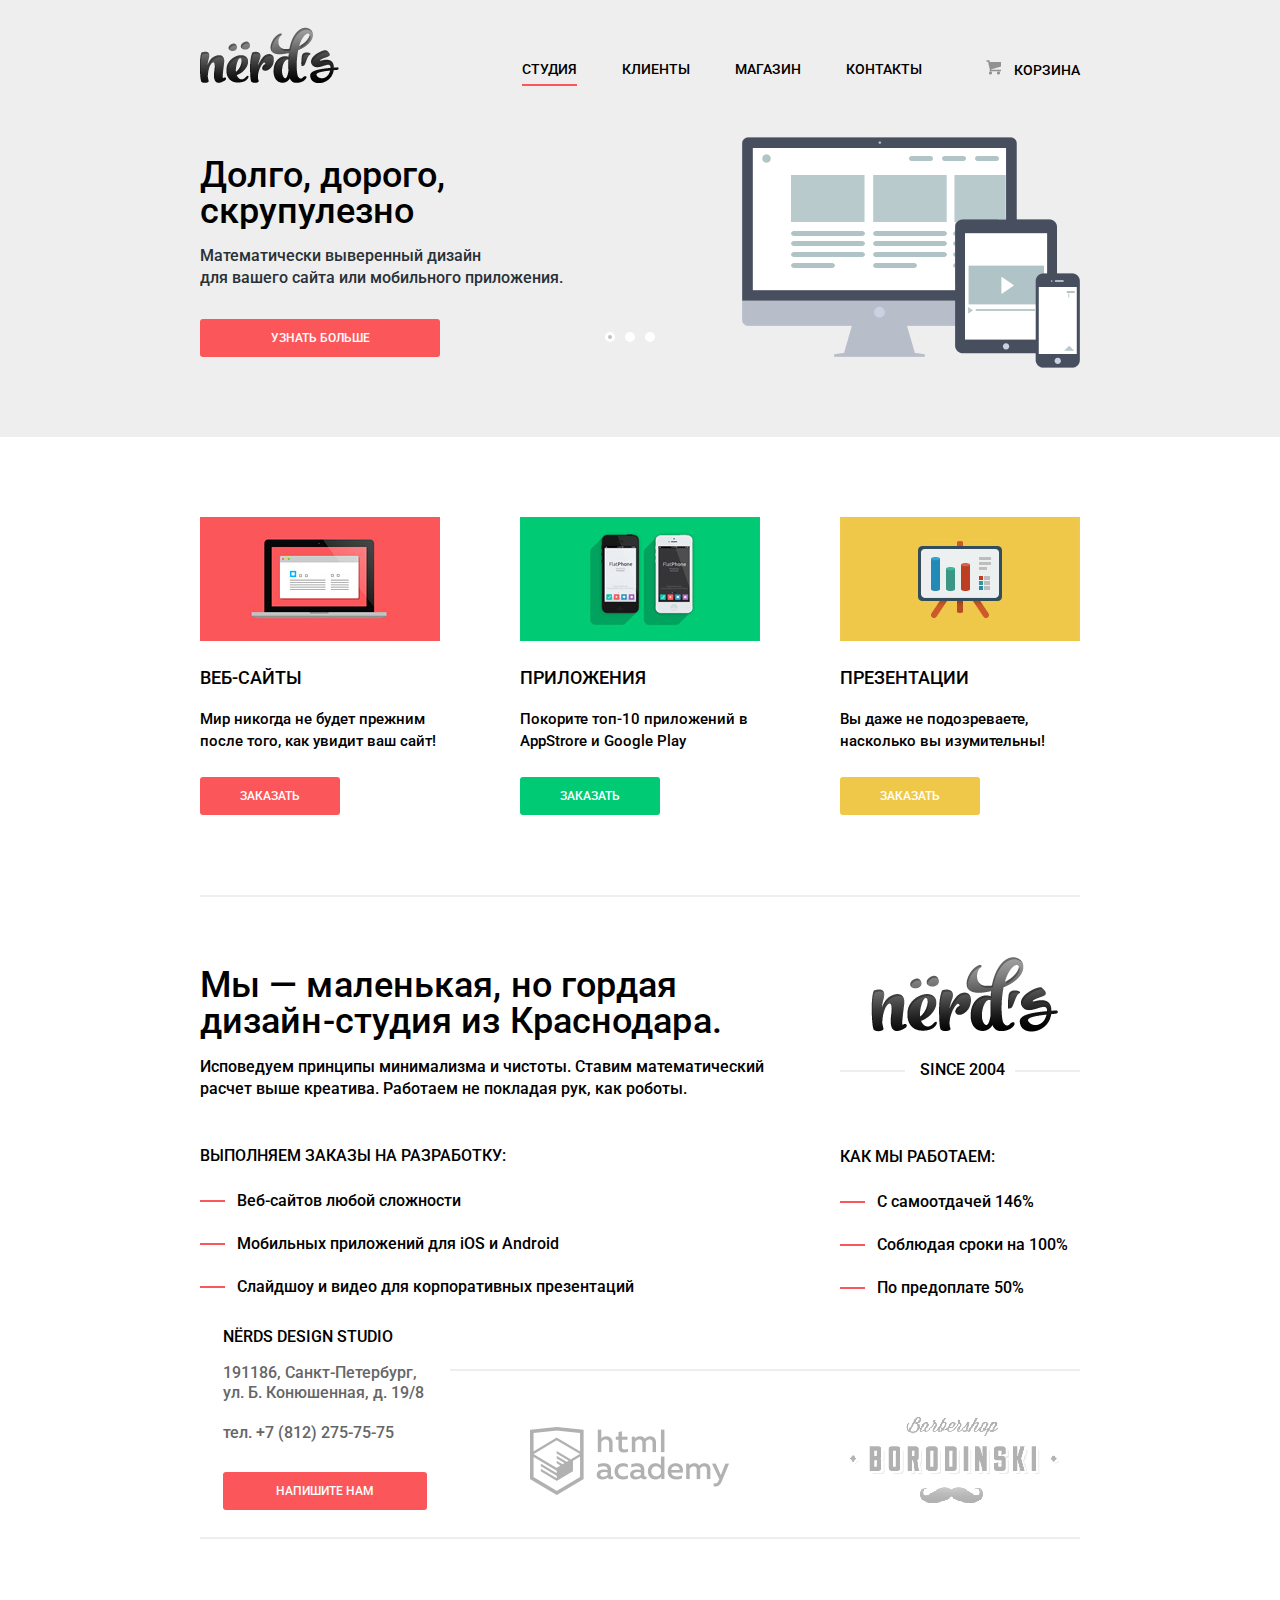
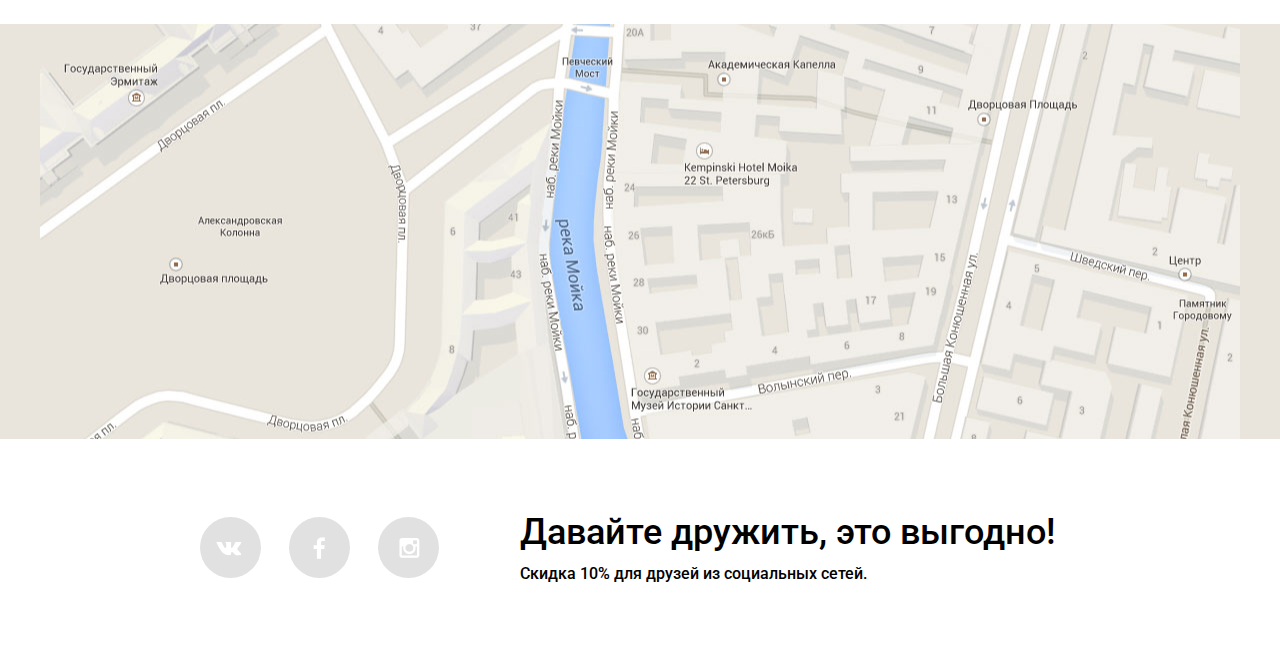
==== commit 4e40766f: "disabled состояние" ====
--- a/index.html
+++ b/index.html
@@ -139,8 +139,8 @@
           <div class="our-clients-logo">
             <a href="#">
               <img src="img/borodinski.png" width="209" height="90" alt="borodinski">
-            </a>
-          </div>            
+            </a>          
+          </div>        
         </div>
       </div>
     </main> 
--- a/css/style.css
+++ b/css/style.css
@@ -142,20 +142,19 @@
   background-color: #b5b5b5;  
 }
 /*disabled*/
-.filter-modules input[type="checkbox"]:disabled + .filter-modules-checkbox-indicator:disabled,
-.filter-grids input[type="radio"]:disabled + .filter-grids-radio-indicator:hover {
+.filter-modules input[type="checkbox"]:disabled + .filter-modules-checkbox-indicator,
+.filter-grids input[type="radio"]:disabled + .filter-grids-radio-indicator {
   border-color: #e9e9e9;
 }
-.filter-grids input[type="radio"]:checked:disabled + .filter-grids-radio-indicator:disabled::before {
+.filter-grids input[type="radio"]:checked:disabled + .filter-grids-radio-indicator::before {
   background-color: #e9e9e9;
 }
-.filter-modules input[type="checkbox"]:checked:disabled + .filter-modules-checkbox-indicator:disabled::after,
-.filter-modules input[type="checkbox"]:checked:disabled + .filter-modules-checkbox-indicator:disabled::before {
+.filter-modules input[type="checkbox"]:checked:disabled + .filter-modules-checkbox-indicator::after,
+.filter-modules input[type="checkbox"]:checked:disabled + .filter-modules-checkbox-indicator::before {
   background-color: #e9e9e9;  
 }
-.filter-modules label:disabled,
-.filter-grids label:disabled {
-  color: #a9adaf;
+.filters-form .filters-disabled {
+  color: #e9e9e9;
 }
 .main-header {  
   background-color: #eeeeee;
@@ -181,7 +180,7 @@
   float: left;     
   font-size: 0;
   margin-top: 54px;
-  margin-left: 153px;  
+  margin-left: 152px;  
 }
 .main-navigation-menu {
   margin: 0;
@@ -194,7 +193,7 @@
   font-size: 14px;
   line-height: 30px;
   text-transform: uppercase;
-  margin: 0 46px 0 0;
+  margin: 0 45px 0 0;
 }
 .main-navigation li:last-child {
   margin-right: 0;
@@ -397,7 +396,7 @@
   font-size: 18px;
   line-height: 30px;
   text-transform: uppercase;  
-  margin-top: 19px;
+  margin-top: 13px;
   margin-bottom: 14px;
   max-height: 60px;
   overflow: hidden;
@@ -446,7 +445,7 @@
   font-size: 36px;
   line-height: 36px;
   color: #000;
-  letter-spacing: -0.1px;
+  letter-spacing: 0.1px;
 }
 .about-us-left-column h3,
 .about-us-right-column h3 {
@@ -536,6 +535,10 @@
   height: 100px;
   line-height: 100px;
   margin: 0 53px;
+}
+.our-clients-logo:nth-child(2){
+  margin-top: 10px;  
+  margin-bottom: -10px;
 }
 .our-clients-logo:hover {
   opacity: 1;
@@ -671,7 +674,7 @@
 .catalog-title h1 {  
   text-align: center;
   text-transform: uppercase;
-  letter-spacing: 0.7px;
+  letter-spacing: 0.2px;
 }
 /*фильтр в каталоге*/
 .column-left-filters {
@@ -862,7 +865,7 @@
   text-transform: uppercase;
 }
 .items-filter-category {
-  width: 304px;
+  width: 320px;
   float: left;  
   font-size: 0;
   margin: 0;
@@ -952,7 +955,7 @@
   display: inline-block;
   vertical-align: top; 
   font-size: 0;
-  margin-right: 10px;  
+  margin-right: 6px;  
   font-size: 12px;
   line-height: 18px;
   text-transform: uppercase;
